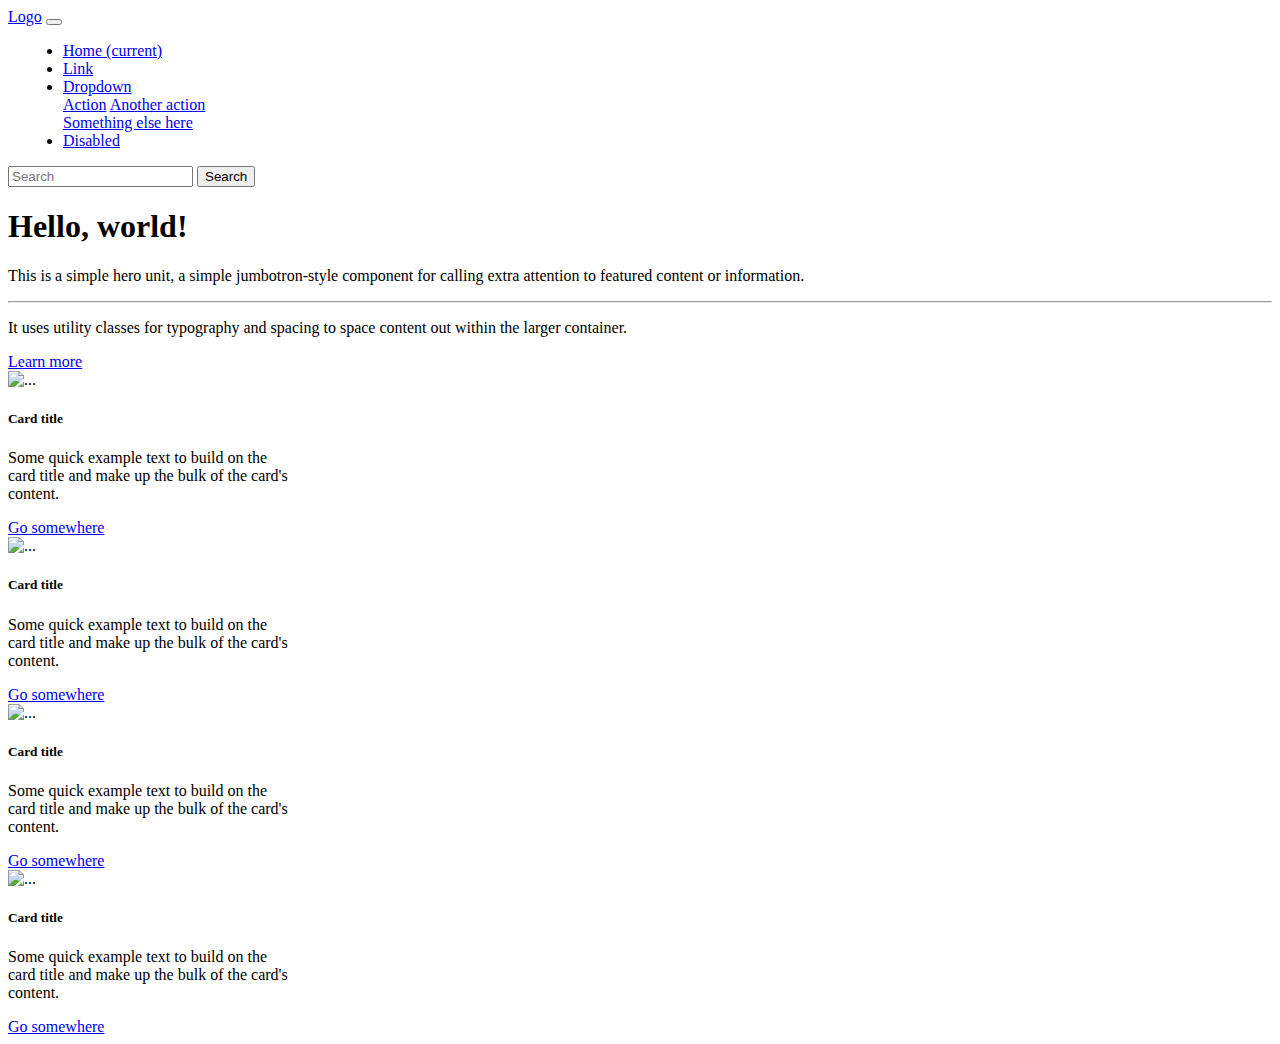
==== index.html @ 691c4a0f "first-commit" ====
<!DOCTYPE html>
<html lang="en">

<head>
    <meta charset="UTF-8">
    <meta name="viewport" content="width=device-width, initial-scale=1.0">
    <title>Boostrap</title>
    <!-- Bootstrap -->
    <link rel="stylesheet" href="https://stackpath.bootstrapcdn.com/bootstrap/4.5.0/css/bootstrap.min.css"
        integrity="sha384-9aIt2nRpC12Uk9gS9baDl411NQApFmC26EwAOH8WgZl5MYYxFfc+NcPb1dKGj7Sk" crossorigin="anonymous">
    <link rel="stylesheet" href="style.css">
</head>

<body>
    <nav class="navbar navbar-expand-lg navbar-dark bg-dark fixed-top bg-transparent">
        <a class="navbar-brand text-primary" href="#">Logo</a>
        <button class="navbar-toggler" type="button" data-toggle="collapse" data-target="#navbarSupportedContent"
            aria-controls="navbarSupportedContent" aria-expanded="false" aria-label="Toggle navigation">
            <span class="navbar-toggler-icon"></span>
        </button>

        <div class="collapse navbar-collapse" id="navbarSupportedContent">
            <ul class="navbar-nav mr-auto">
                <li class="nav-item active">
                    <a class="nav-link" href="#">Home <span class="sr-only">(current)</span></a>
                </li>
                <li class="nav-item">
                    <a class="nav-link" href="#">Link</a>
                </li>
                <li class="nav-item dropdown">
                    <a class="nav-link dropdown-toggle" href="#" id="navbarDropdown" role="button"
                        data-toggle="dropdown" aria-haspopup="true" aria-expanded="false">
                        Dropdown
                    </a>
                    <div class="dropdown-menu" aria-labelledby="navbarDropdown">
                        <a class="dropdown-item" href="#">Action</a>
                        <a class="dropdown-item" href="#">Another action</a>
                        <div class="dropdown-divider"></div>
                        <a class="dropdown-item" href="#">Something else here</a>
                    </div>
                </li>
                <li class="nav-item">
                    <a class="nav-link disabled" href="#" tabindex="-1" aria-disabled="true">Disabled</a>
                </li>
            </ul>
            <form class="form-inline my-2 my-lg-0">
                <input class="form-control mr-sm-2" type="search" placeholder="Search" aria-label="Search">
                <button class="btn btn-outline-success my-2 my-sm-0" type="submit">Search</button>
            </form>
        </div>
    </nav>

    <div class="jumbotron">
        <h1 class="display-4">Hello, world!</h1>
        <p class="lead">This is a simple hero unit, a simple jumbotron-style component for calling extra attention to
            featured content or information.</p>
        <hr class="my-4">
        <p>It uses utility classes for typography and spacing to space content out within the larger container.</p>
        <a class="btn btn-primary btn-lg" href="#" role="button">Learn more</a>
    </div>

    <div class="container">
        <div class="row">
            <div class="col-md-3">
                <div class="card" style="width: 18rem;">
                    <img src="https://encrypted-tbn0.gstatic.com/images?q=tbn%3AANd9GcROEnHhL6Y0pPKvt52okBT7mkqE2vrE0sey7g&usqp=CAU"
                        class="card-img-top" alt="...">
                    <div class="card-body">
                        <h5 class="card-title">Card title</h5>
                        <p class="card-text">Some quick example text to build on the card title and make up the bulk of
                            the card's
                            content.</p>
                        <a href="#" class="btn btn-primary">Go somewhere</a>
                    </div>
                </div>
            </div>

            <div class="col-md-3">
                <div class="card" style="width: 18rem;">
                    <img src="https://encrypted-tbn0.gstatic.com/images?q=tbn%3AANd9GcROEnHhL6Y0pPKvt52okBT7mkqE2vrE0sey7g&usqp=CAU"
                        class="card-img-top" alt="...">
                    <div class="card-body">
                        <h5 class="card-title">Card title</h5>
                        <p class="card-text">Some quick example text to build on the card title and make up the bulk of
                            the card's
                            content.</p>
                        <a href="#" class="btn btn-primary">Go somewhere</a>
                    </div>
                </div>
            </div>
            <div class="col-md-3">
                <div class="card" style="width: 18rem;">
                    <img src="https://encrypted-tbn0.gstatic.com/images?q=tbn%3AANd9GcROEnHhL6Y0pPKvt52okBT7mkqE2vrE0sey7g&usqp=CAU"
                        class="card-img-top" alt="...">
                    <div class="card-body">
                        <h5 class="card-title">Card title</h5>
                        <p class="card-text">Some quick example text to build on the card title and make up the bulk of
                            the card's
                            content.</p>
                        <a href="#" class="btn btn-primary">Go somewhere</a>
                    </div>
                </div>
            </div>
            <div class="col-md-3">
                <div class="card" style="width: 18rem;">
                    <img src="https://encrypted-tbn0.gstatic.com/images?q=tbn%3AANd9GcROEnHhL6Y0pPKvt52okBT7mkqE2vrE0sey7g&usqp=CAU"
                        class="card-img-top" alt="...">
                    <div class="card-body">
                        <h5 class="card-title">Card title</h5>
                        <p class="card-text">Some quick example text to build on the card title and make up the bulk of
                            the card's
                            content.</p>
                        <a href="#" class="btn btn-primary">Go somewhere</a>
                    </div>
                </div>
            </div>
        </div>
    </div>

    <script src="https://code.jquery.com/jquery-3.5.1.slim.min.js"
        integrity="sha384-DfXdz2htPH0lsSSs5nCTpuj/zy4C+OGpamoFVy38MVBnE+IbbVYUew+OrCXaRkfj"
        crossorigin="anonymous"></script>
    <script src="https://cdn.jsdelivr.net/npm/popper.js@1.16.0/dist/umd/popper.min.js"
        integrity="sha384-Q6E9RHvbIyZFJoft+2mJbHaEWldlvI9IOYy5n3zV9zzTtmI3UksdQRVvoxMfooAo"
        crossorigin="anonymous"></script>
    <script src="https://stackpath.bootstrapcdn.com/bootstrap/4.5.0/js/bootstrap.min.js"
        integrity="sha384-OgVRvuATP1z7JjHLkuOU7Xw704+h835Lr+6QL9UvYjZE3Ipu6Tp75j7Bh/kR0JKI"
        crossorigin="anonymous"></script>
</body>

</html>
---- style.css ----
.navbar-nav > .nav-item {
    margin-left: 15px;
}
.navbar-hide{
    background-color: rgba(0, 0, 0, 0.2);
}
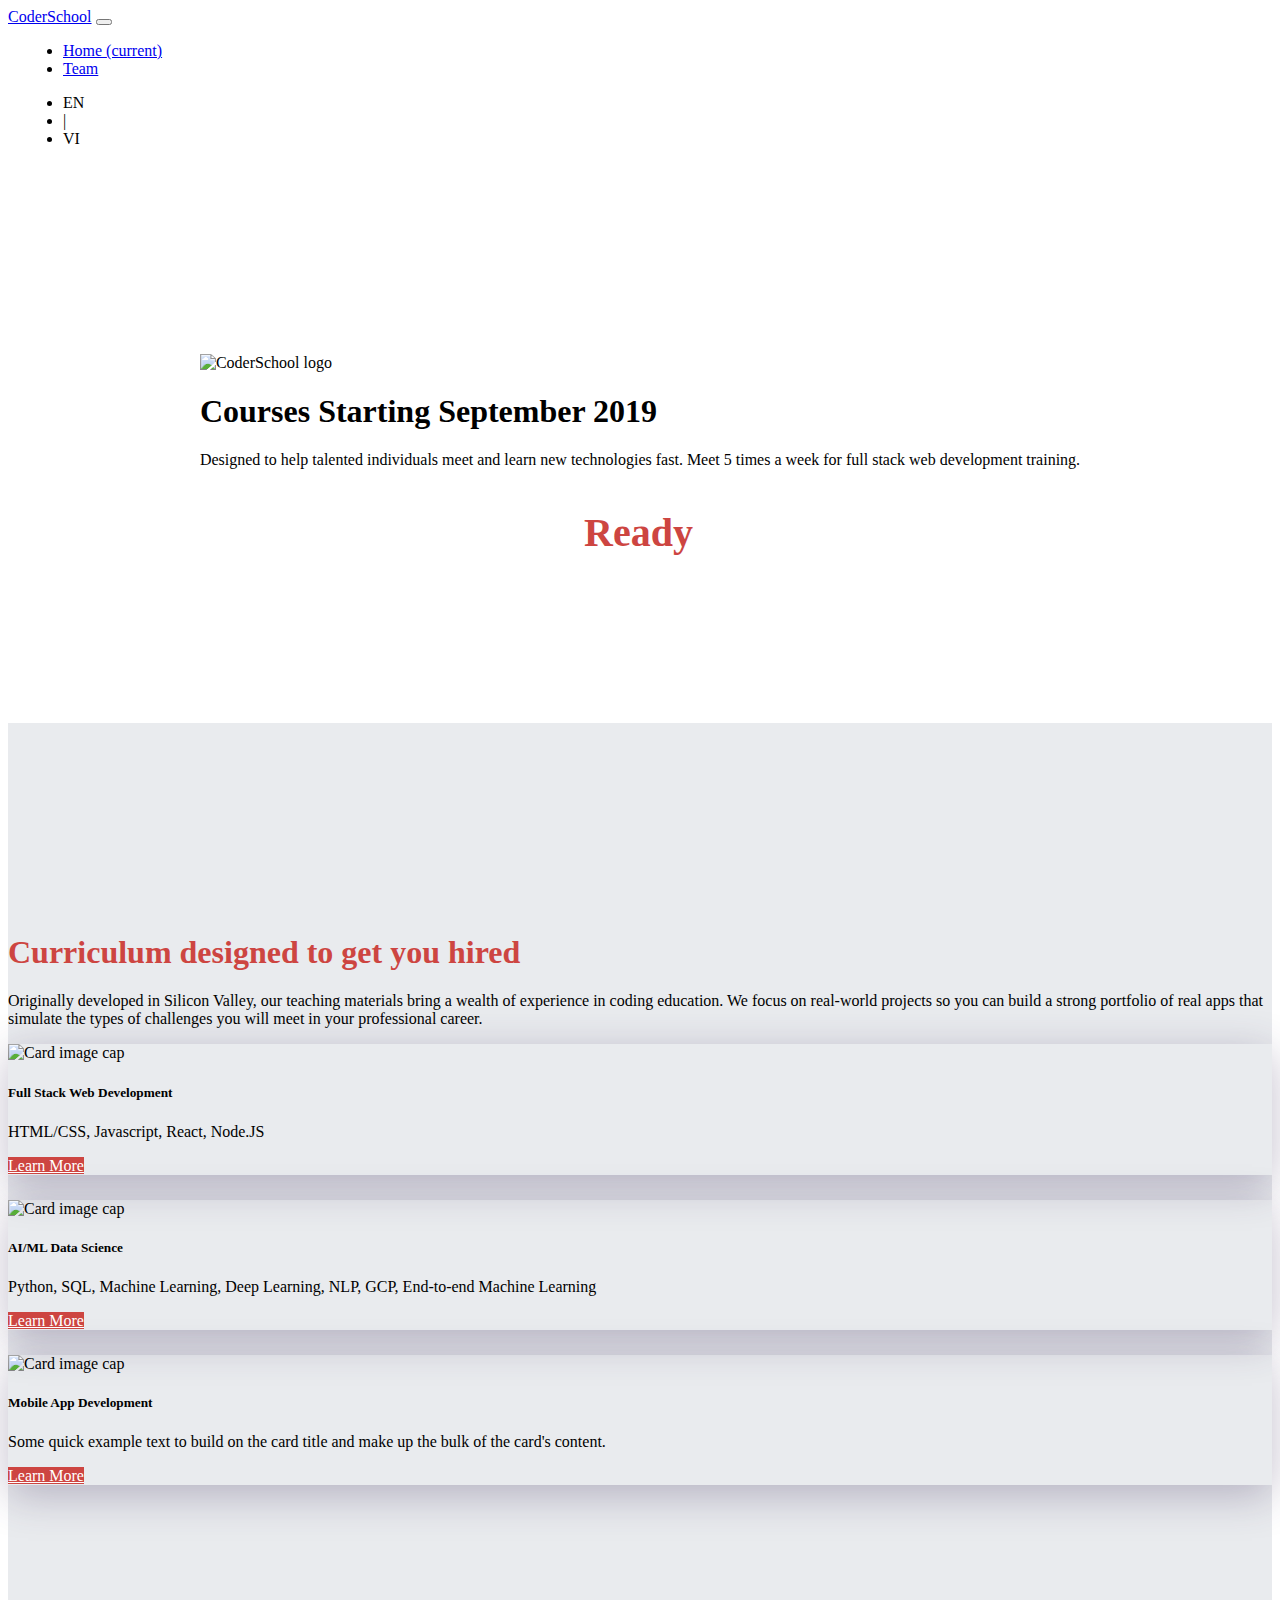
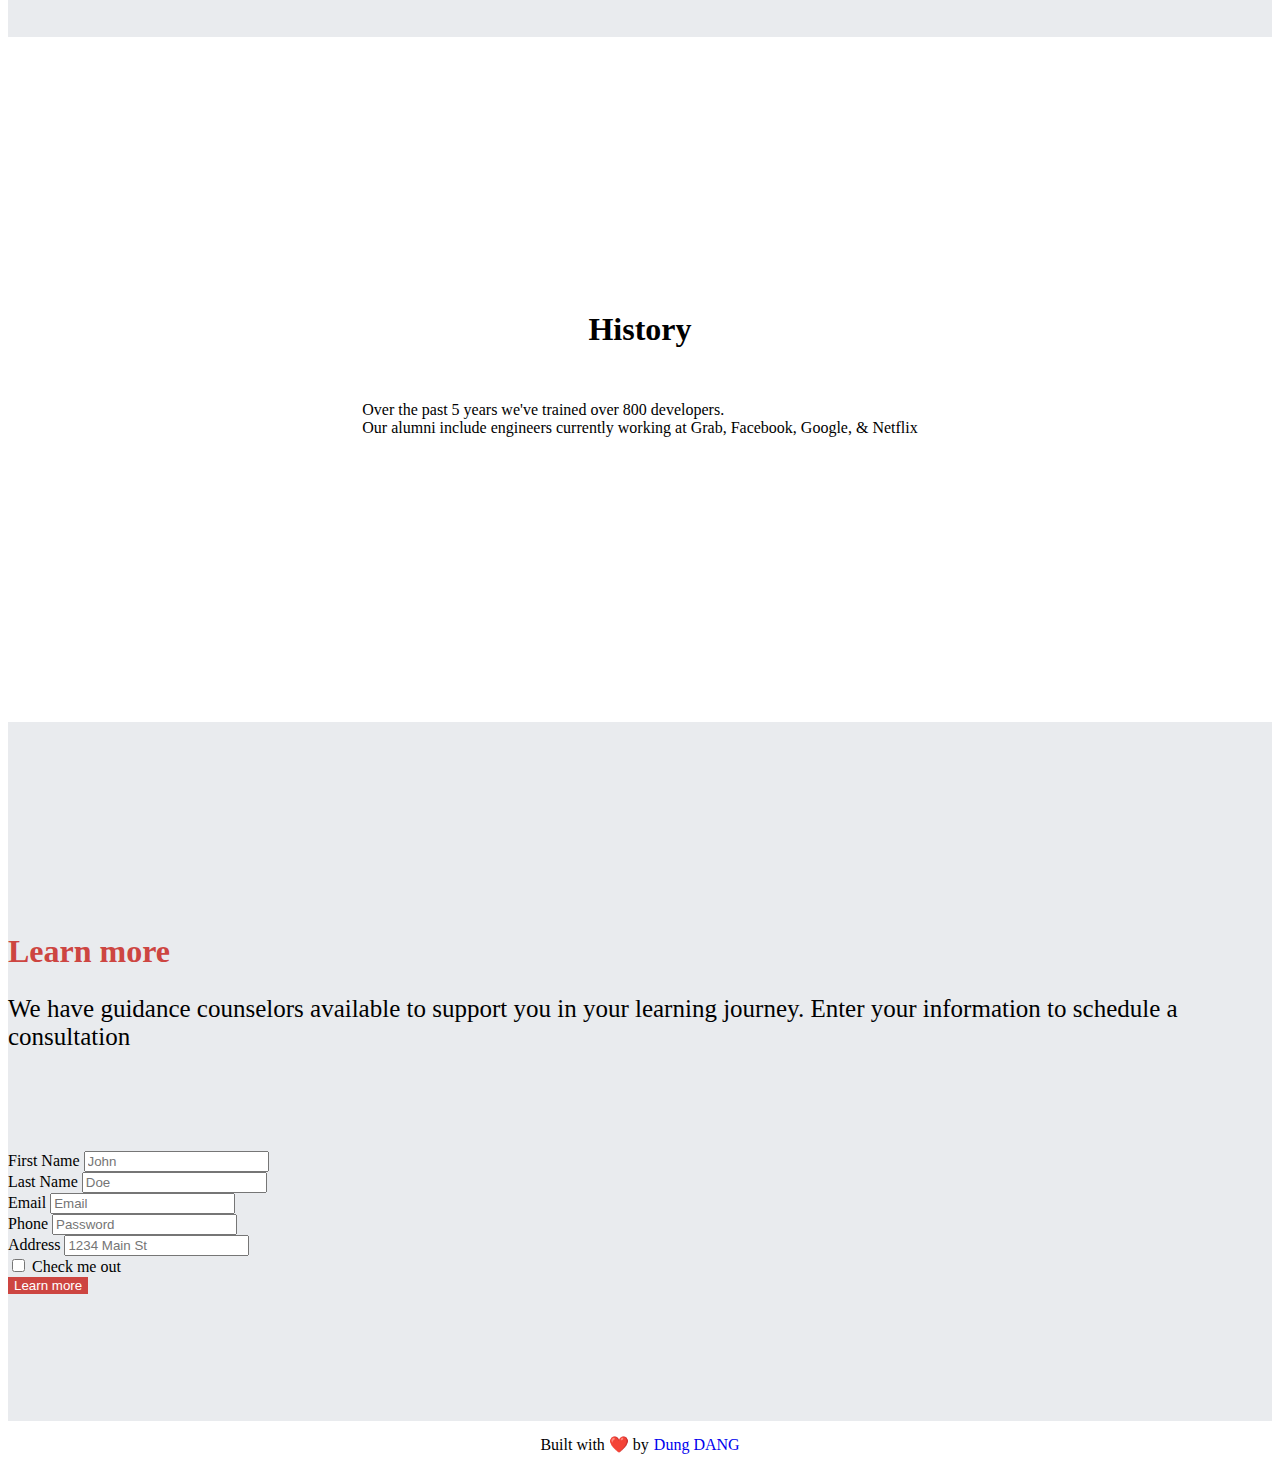
==== commit 10a8b036: "update the code" ====
--- a/index.html
+++ b/index.html
@@ -8,114 +8,168 @@
     <!-- Bootstrap -->
     <link rel="stylesheet" href="https://stackpath.bootstrapcdn.com/bootstrap/4.5.0/css/bootstrap.min.css"
         integrity="sha384-9aIt2nRpC12Uk9gS9baDl411NQApFmC26EwAOH8WgZl5MYYxFfc+NcPb1dKGj7Sk" crossorigin="anonymous">
+    <link rel="stylesheet" href="https://use.fontawesome.com/releases/v5.6.3/css/all.css"
+        integrity="sha384-UHRtZLI+pbxtHCWp1t77Bi1L4ZtiqrqD80Kn4Z8NTSRyMA2Fd33n5dQ8lWUE00s/" crossorigin="anonymous" />
     <link rel="stylesheet" href="style.css">
 </head>
 
 <body>
-    <nav class="navbar navbar-expand-lg navbar-dark bg-dark fixed-top bg-transparent">
-        <a class="navbar-brand text-primary" href="#">Logo</a>
-        <button class="navbar-toggler" type="button" data-toggle="collapse" data-target="#navbarSupportedContent"
-            aria-controls="navbarSupportedContent" aria-expanded="false" aria-label="Toggle navigation">
+    <nav class="navbar navbar-expand-lg navbar-dark bg-light fixed-top">
+        <a class="navbar-brand text-dark" href="#">CoderSchool</a>
+        <button type="button" aria-expanded="false" class="navbar-toggler" data-toggle="collapse"
+            aria-label="Toggle navigation" data-target="#navbarSupportedContent" aria-controls="navbarSupportedContent">
             <span class="navbar-toggler-icon"></span>
         </button>
 
         <div class="collapse navbar-collapse" id="navbarSupportedContent">
             <ul class="navbar-nav mr-auto">
                 <li class="nav-item active">
-                    <a class="nav-link" href="#">Home <span class="sr-only">(current)</span></a>
+                    <a class="nav-link text-dark" href="#">Home <span class="sr-only">(current)</span></a>
                 </li>
                 <li class="nav-item">
-                    <a class="nav-link" href="#">Link</a>
-                </li>
-                <li class="nav-item dropdown">
-                    <a class="nav-link dropdown-toggle" href="#" id="navbarDropdown" role="button"
-                        data-toggle="dropdown" aria-haspopup="true" aria-expanded="false">
-                        Dropdown
-                    </a>
-                    <div class="dropdown-menu" aria-labelledby="navbarDropdown">
-                        <a class="dropdown-item" href="#">Action</a>
-                        <a class="dropdown-item" href="#">Another action</a>
-                        <div class="dropdown-divider"></div>
-                        <a class="dropdown-item" href="#">Something else here</a>
-                    </div>
-                </li>
-                <li class="nav-item">
-                    <a class="nav-link disabled" href="#" tabindex="-1" aria-disabled="true">Disabled</a>
+                    <a class="nav-link text-dark" href="./team.html">Team</a>
                 </li>
             </ul>
-            <form class="form-inline my-2 my-lg-0">
-                <input class="form-control mr-sm-2" type="search" placeholder="Search" aria-label="Search">
-                <button class="btn btn-outline-success my-2 my-sm-0" type="submit">Search</button>
-            </form>
+            <ul class="navbar-nav">
+                <li class="nav-item">EN</li>
+                <li class="nav-item">|</li>
+                <li class="nav-item">VI</li>
+            </ul>
         </div>
     </nav>
 
-    <div class="jumbotron">
-        <h1 class="display-4">Hello, world!</h1>
-        <p class="lead">This is a simple hero unit, a simple jumbotron-style component for calling extra attention to
-            featured content or information.</p>
-        <hr class="my-4">
-        <p>It uses utility classes for typography and spacing to space content out within the larger container.</p>
-        <a class="btn btn-primary btn-lg" href="#" role="button">Learn more</a>
-    </div>
+    <section>
+        <div class="container">
+            <img src="https://cs-pricing-page.netlify.app/img/logo.jpeg" alt="CoderSchool logo" />
+            <h1 class="text-center">Courses Starting September 2019</h1>
+            <p class="text-center">
+                Designed to help talented individuals meet and learn new technologies fast.
+                Meet 5 times a week for full stack web development training.
+            </p>
+            <p class="typewrite red" data-period="2000" data-type='[ 
+                  "Ready to change your life?", 
+                  "What are you waiting for?", 
+                  "Top-Rated Programming Courses Starting September 2019",
+                  "Join CoderSchool Today!"
+                  ]'></p>
+        </div>
+    </section>
 
-    <div class="container">
-        <div class="row">
-            <div class="col-md-3">
-                <div class="card" style="width: 18rem;">
-                    <img src="https://encrypted-tbn0.gstatic.com/images?q=tbn%3AANd9GcROEnHhL6Y0pPKvt52okBT7mkqE2vrE0sey7g&usqp=CAU"
-                        class="card-img-top" alt="...">
-                    <div class="card-body">
-                        <h5 class="card-title">Card title</h5>
-                        <p class="card-text">Some quick example text to build on the card title and make up the bulk of
-                            the card's
-                            content.</p>
-                        <a href="#" class="btn btn-primary">Go somewhere</a>
+    <section>
+        <div class="container">
+            <h1 class="text-center red">Curriculum designed to get you hired</h1>
+            <p class="text-center">
+                Originally developed in Silicon Valley, our teaching materials bring a
+                wealth of experience in coding education. We focus on real-world projects so
+                you can build a strong portfolio of real apps that simulate the types of
+                challenges you will meet in your professional career.
+            </p>
+            <div class="row">
+                <div class="col-md-4">
+                    <div class="card h-100">
+                        <img class="card-img-top" src="https://cs-pricing-page.netlify.app/img/card1.png"
+                            alt="Card image cap" />
+                        <div class="card-body">
+                            <h5 class="card-title">Full Stack Web Development</h5>
+                            <p class="card-text">HTML/CSS, Javascript, React, Node.JS</p>
+                            <div class="text-right">
+                                <a href="#" class="btn btn-primary red">Learn More</a>
+                            </div>
+                        </div>
                     </div>
                 </div>
-            </div>
-
-            <div class="col-md-3">
-                <div class="card" style="width: 18rem;">
-                    <img src="https://encrypted-tbn0.gstatic.com/images?q=tbn%3AANd9GcROEnHhL6Y0pPKvt52okBT7mkqE2vrE0sey7g&usqp=CAU"
-                        class="card-img-top" alt="...">
-                    <div class="card-body">
-                        <h5 class="card-title">Card title</h5>
-                        <p class="card-text">Some quick example text to build on the card title and make up the bulk of
-                            the card's
-                            content.</p>
-                        <a href="#" class="btn btn-primary">Go somewhere</a>
+                <div class="col-md-4">
+                    <div class="card h-100">
+                        <img class="card-img-top" src="https://cs-pricing-page.netlify.app/img/card2.png"
+                            alt="Card image cap" />
+                        <div class="card-body">
+                            <h5 class="card-title">AI/ML Data Science</h5>
+                            <p class="card-text">Python, SQL, Machine Learning, Deep Learning, NLP, GCP, End-to-end
+                                Machine
+                                Learning</p>
+                            <div class="text-right">
+                                <a href="#" class="btn btn-primary red">Learn More</a>
+                            </div>
+                        </div>
                     </div>
                 </div>
-            </div>
-            <div class="col-md-3">
-                <div class="card" style="width: 18rem;">
-                    <img src="https://encrypted-tbn0.gstatic.com/images?q=tbn%3AANd9GcROEnHhL6Y0pPKvt52okBT7mkqE2vrE0sey7g&usqp=CAU"
-                        class="card-img-top" alt="...">
-                    <div class="card-body">
-                        <h5 class="card-title">Card title</h5>
-                        <p class="card-text">Some quick example text to build on the card title and make up the bulk of
-                            the card's
-                            content.</p>
-                        <a href="#" class="btn btn-primary">Go somewhere</a>
-                    </div>
-                </div>
-            </div>
-            <div class="col-md-3">
-                <div class="card" style="width: 18rem;">
-                    <img src="https://encrypted-tbn0.gstatic.com/images?q=tbn%3AANd9GcROEnHhL6Y0pPKvt52okBT7mkqE2vrE0sey7g&usqp=CAU"
-                        class="card-img-top" alt="...">
-                    <div class="card-body">
-                        <h5 class="card-title">Card title</h5>
-                        <p class="card-text">Some quick example text to build on the card title and make up the bulk of
-                            the card's
-                            content.</p>
-                        <a href="#" class="btn btn-primary">Go somewhere</a>
+                <div class="col-md-4">
+                    <div class="card h-100">
+                        <img class="card-img-top" src="https://cs-pricing-page.netlify.app/img/card3.png"
+                            alt="Card image cap" />
+                        <div class="card-body">
+                            <h5 class="card-title">Mobile App Development</h5>
+                            <p class="card-text">Some quick example text to build on the card title and make up the bulk
+                                of
+                                the card's content.</p>
+                            <div class="text-right">
+                                <a href="#" class="btn btn-primary red">Learn More</a>
+                            </div>
+                        </div>
                     </div>
                 </div>
             </div>
         </div>
-    </div>
+    </section>
+
+    <section id="third">
+        <h1><i class="fas fa-history"></i> History</h1>
+        <blockquote class="blockquote text-center">
+            <p>
+                Over the past 5 years we've trained over 800 developers. <br />Our alumni
+                include engineers currently working at Grab, Facebook, Google, & Netflix
+            </p>
+        </blockquote>
+    </section>
+
+    <section id="fourth">
+        <div class="container">
+            <h1 class="text-center red">Learn more</h1>
+            <p class="text-center">
+                We have guidance counselors available to support you in your learning
+                journey. Enter your information to schedule a consultation
+            </p>
+            <form>
+                <div class="form-row">
+                    <div class="form-group col-md-6">
+                        <label for="fname">First Name</label>
+                        <input type="text" class="form-control" id="fname" placeholder="John" />
+                    </div>
+                    <div class="form-group col-md-6">
+                        <label for="lname">Last Name</label>
+                        <input type="text" class="form-control" id="lname" placeholder="Doe" />
+                    </div>
+                    <div class="form-group col-md-6">
+                        <label for="email">Email</label>
+                        <input type="email" class="form-control" id="email" placeholder="Email" />
+                    </div>
+                    <div class="form-group col-md-6">
+                        <label for="password">Phone</label>
+                        <input type="password" class="form-control" id="password" placeholder="Password" />
+                    </div>
+                </div>
+                <div class="form-group">
+                    <label for="address">Address</label>
+                    <input type="text" class="form-control" id="address" placeholder="1234 Main St" />
+                </div>
+                <div class="form-group">
+                    <div class="form-check">
+                        <input class="form-check-input" type="checkbox" id="gridCheck" />
+                        <label class="form-check-label" for="gridCheck">
+                            Check me out
+                        </label>
+                    </div>
+                </div>
+                <div class="text-center">
+                    <button type="button" class="btn btn-primary btn-block">Learn more</button>
+                </div>
+            </form>
+        </div>
+    </section>
+
+    <footer>
+        Built with ️❤️ by <a href="https://github.com/thdung3/bootstrap">Dung DANG</a>
+    </footer>
 
     <script src="https://code.jquery.com/jquery-3.5.1.slim.min.js"
         integrity="sha384-DfXdz2htPH0lsSSs5nCTpuj/zy4C+OGpamoFVy38MVBnE+IbbVYUew+OrCXaRkfj"
@@ -126,6 +180,7 @@
     <script src="https://stackpath.bootstrapcdn.com/bootstrap/4.5.0/js/bootstrap.min.js"
         integrity="sha384-OgVRvuATP1z7JjHLkuOU7Xw704+h835Lr+6QL9UvYjZE3Ipu6Tp75j7Bh/kR0JKI"
         crossorigin="anonymous"></script>
+    <script src="script.js"></script>
 </body>
 
 </html>--- a/style.css
+++ b/style.css
@@ -1,6 +1,67 @@
+section {
+    display: flex;
+    padding-top: 15%;
+    padding-bottom: 10%;
+    align-items: center;
+    flex-direction: column;
+}
+section .typewrite {
+    font-size: 40px;
+    font-weight: bold;
+    text-align: center;
+}
+section img {
+    display:flex;
+    margin: 0 auto;
+}
+section:nth-child(odd){
+    background-color: #e9ebee;
+}
+footer {
+    height: 3em;
+    display: flex;
+    justify-content: center;
+    align-items: center;
+}
+footer a {
+    text-decoration: none;
+    margin-left: 5px;
+}
 .navbar-nav > .nav-item {
     margin-left: 15px;
 }
-.navbar-hide{
-    background-color: rgba(0, 0, 0, 0.2);
-}+.box-shadow {
+    box-shadow: 0 0.25rem 0.75rem rgba(0, 0, 0, 0.05);
+}
+
+:root {
+    --red: #cd4541;
+}
+  
+.red {
+    color: var(--red);
+}
+
+.btn-primary {
+    border: 0px;
+    color: white;
+    background-color: var(--red);
+}
+
+.card {
+    margin-bottom: 25px;
+    box-shadow: 0 10px 40px rgba(59, 43, 91, 0.3);
+}
+
+#third {
+    display: flex;
+    align-items: center;
+    justify-content: center;
+    background-image: url(https://cs-pricing-page.netlify.app/img/banner.jpg);
+    padding: 20%;
+}
+
+#fourth > .container > p:nth-last-of-type(1) {
+    font-size: 25px;
+    margin-bottom: 100px;
+}
